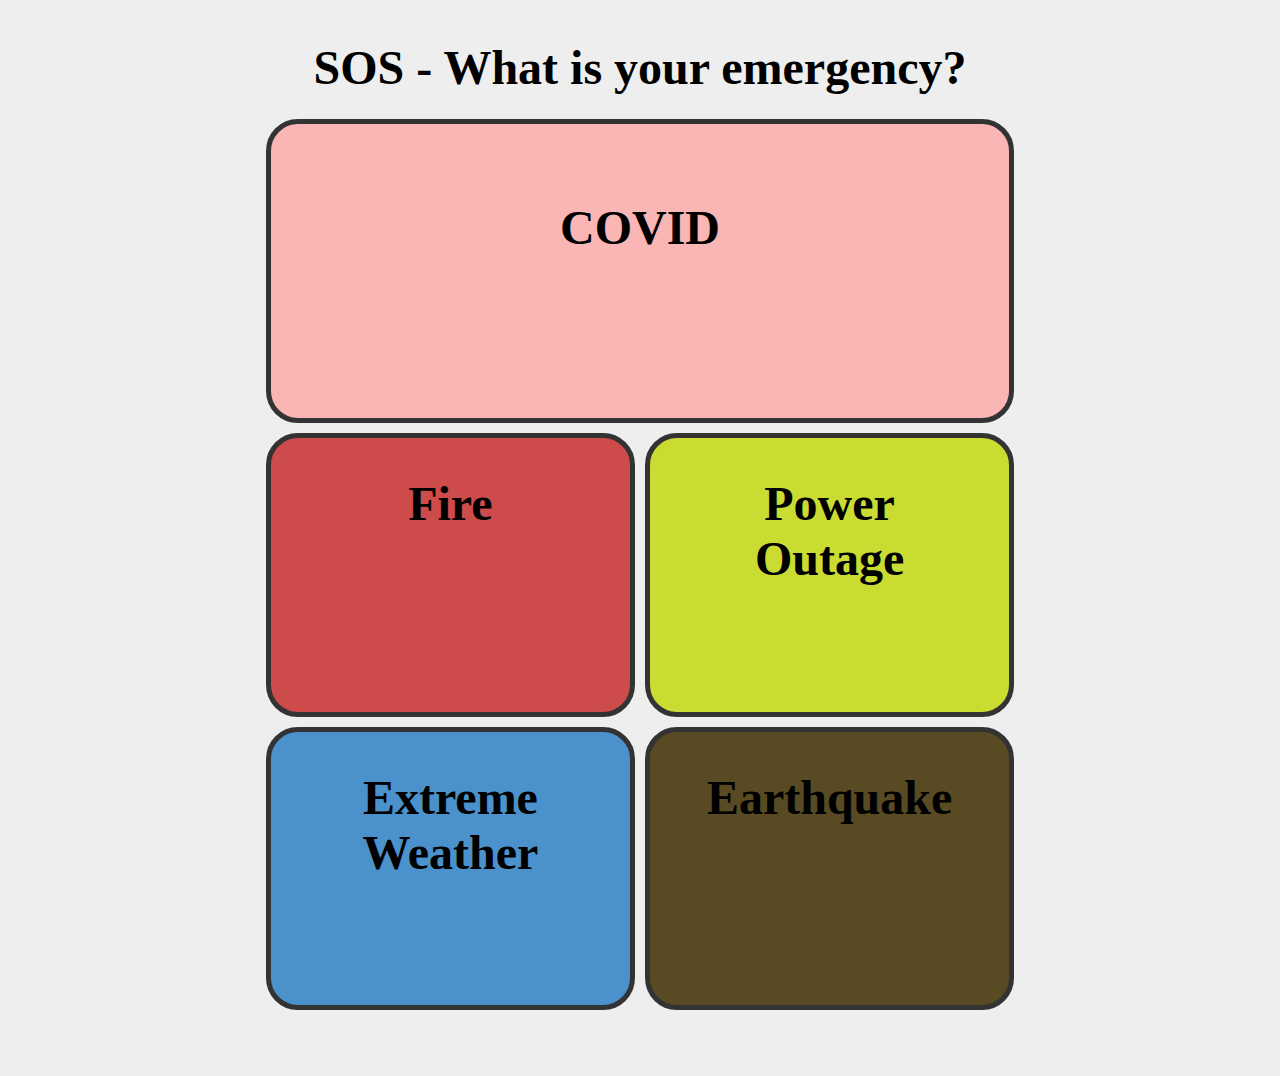
==== index.html @ 87a99eee "Initial Setup" ====
<!doctype html>
<html>
<head>
<meta charset="utf-8">
<meta name="viewport" content="width=device-width, minimum-scale=1.0, maximum-scale=1.0">
<title>SOS Initial Concept</title>
</head>
<body>
<div id="container">
<div id = "header">
<h1>SOS - What is your emergency?</h1>
</div>
<span id = "covid" class = "button">COVID</span>
<span id = "fire" class = "button">Fire</span>
<span id = "power" class = "button">Power Outage</span>
<span id = "weather" class = "button">Extreme Weather</span>
<span id = "eq" class = "button">Earthquake</span>
</div><!--END OF CONTAINER DIV-->
</body>

<script>
  
</script>

<style>
body {
  background: #eee;
}

#container {
  text-align: center;
  height: 1060px;
  display: grid;
  grid-template-rows: 10% auto auto auto 5%;
  grid-template-columns: auto 30% 30% auto;
  grid-template-areas:
  ". header header ."
  ". a a ."
  ". b c ."
  ". d e ."
  ". . . ."
  ; 
}

#header {
  grid-area: header;
}

#header h1 {
  display: block;
  font-size: 3em;
}

.button {
  font-weight: 800;
  font-size: 3rem;
  margin: 5px;
  padding: 10%;
  border: solid 5px #333;
  border-radius: 2rem;
  cursor: pointer;
}

#covid {
  grid-area: a;
  background: rgba(251, 172, 172, 0.87);
}

#fire {
  grid-area: b;
  background: rgba(200, 50, 50, .87);
}

#power {
  grid-area: c;
  background: rgba(196, 216, 22, 0.87);
}

#weather {
  grid-area: d;
  background: rgba(50, 132, 200, 0.87);
}

#eq {
  grid-area: e;
  background: rgba(65, 51, 5, 0.87);
}

.button:hover {
  color: #eee;
}

</style>
</html>
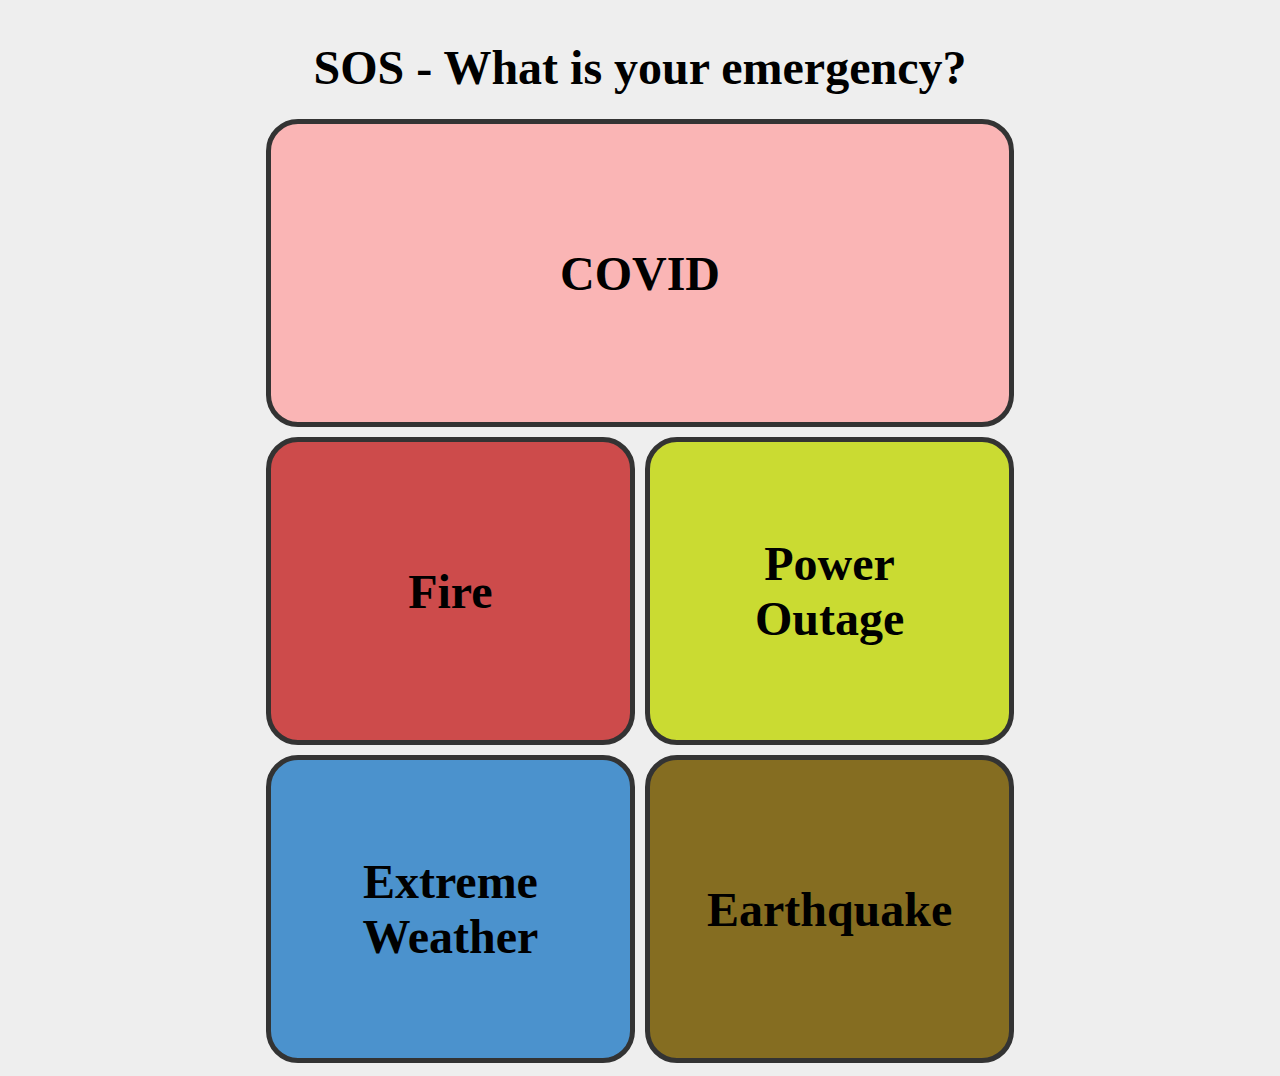
==== commit 745b667f: "initial layout concept with basic styling" ====
--- a/index.html
+++ b/index.html
@@ -1,4 +1,3 @@
-
 <!doctype html>
 <html>
 <head>
@@ -11,7 +10,7 @@
 <div id = "header">
 <h1>SOS - What is your emergency?</h1>
 </div>
-<span id = "covid" class = "button">COVID</span>
+<a href = "./covid.html" id = "covid" class = "button">COVID</a>
 <span id = "fire" class = "button">Fire</span>
 <span id = "power" class = "button">Power Outage</span>
 <span id = "weather" class = "button">Extreme Weather</span>
@@ -28,18 +27,22 @@
   background: #eee;
 }
 
+a {
+  text-decoration: none;
+  color: inherit;
+}
+
 #container {
   text-align: center;
   height: 1060px;
   display: grid;
-  grid-template-rows: 10% auto auto auto 5%;
+  grid-template-rows: 10% 30% 30% 30%;
   grid-template-columns: auto 30% 30% auto;
   grid-template-areas:
   ". header header ."
   ". a a ."
   ". b c ."
   ". d e ."
-  ". . . ."
   ; 
 }
 
@@ -53,6 +56,9 @@
 }
 
 .button {
+  display: flex;
+  flex-direction: column;
+  justify-content: center;
   font-weight: 800;
   font-size: 3rem;
   margin: 5px;
@@ -84,7 +90,7 @@
 
 #eq {
   grid-area: e;
-  background: rgba(65, 51, 5, 0.87);
+  background: rgba(117, 90, 2, 0.87);
 }
 
 .button:hover {
@@ -92,4 +98,4 @@
 }
 
 </style>
-</html>+</html>
